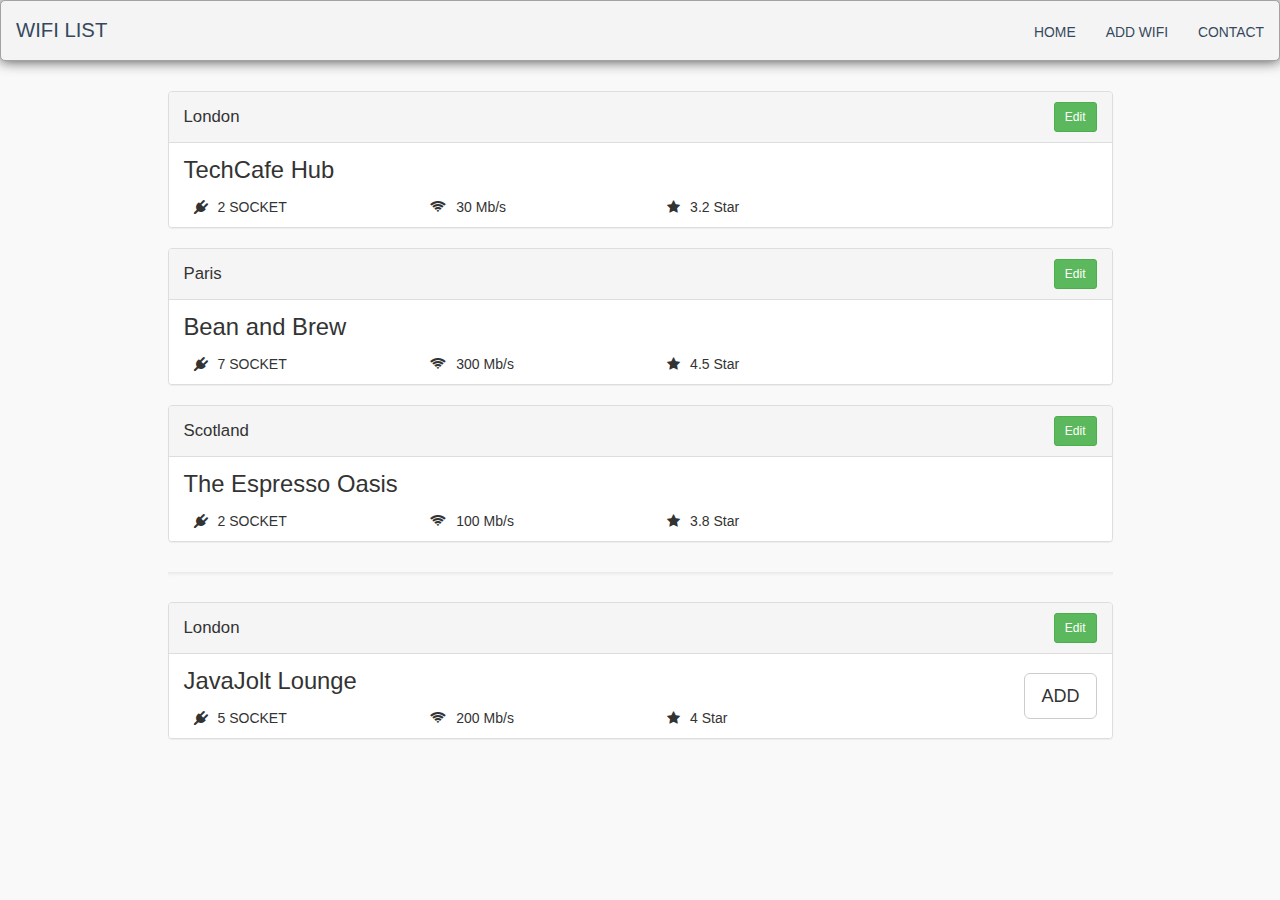
==== index.html @ f91c8c5c "saved" ====
<html lang="en" class=""><head>

    <meta charset="UTF-8">
    <title>Wifi list</title>

  <link rel="stylesheet" href="https://cdnjs.cloudflare.com/ajax/libs/twitter-bootstrap/3.3.7/css/bootstrap.min.css">
  <link rel="stylesheet" href="https://netdna.bootstrapcdn.com/font-awesome/4.7.0/css/font-awesome.css">
  <link rel="stylesheet" href="./style.css">    

</head>
  
  <body>
    <header class="header">
      <h1 class="logo"><a href="#">Wifi List</a></h1>
        <ul class="main-nav">
            <li><a href="#">Home</a></li>
            <li><a href="#">Add Wifi</a></li>
            <li><a href="#">Contact</a></li>
        </ul>
    </header> 
  <div class="container">
    <div class="row">
      <div class="col-sm-10 col-sm-push-1">
        <div class="panel panel-default">
          <div class="panel-heading">
            <div class="panel-heading--content">
              <div class="panel-heading--title">London</div>
              <div class="panel-heading--action">
                <button class="btn btn-success btn-sm">Edit</button>
              </div>
            </div>
          </div>
          <ul class="list-group">
            <li class="list-group-item">
              <div class="list-group-item--content">
                <div class="list-group-item--title">
                  <div class="title">TechCafe Hub</div>
                  <div class="stats--section">
                    <div class="stats--item"><i class="fa fa-plug"> </i>2 SOCKET</div>
                    <div class="stats--item"><i class="fa fa-wifi"> </i>30 Mb/s</div>
                    <div class="stats--item"><i class="fa fa-star"> </i>3.2 Star</div>
                  </div>
                </div>
                <div class="list-group-item--action">
                </div>
              </div>
            </li>
          </ul>
        </div>
      </div>
    </div>
    <div class="row">
      <div class="col-sm-10 col-sm-push-1">
        <div class="panel panel-default">
          <div class="panel-heading">
            <div class="panel-heading--content">
              <div class="panel-heading--title">Paris</div>
              <div class="panel-heading--action">
                <button class="btn btn-success btn-sm">Edit</button>
              </div>
            </div>
          </div>
          <ul class="list-group">
            <li class="list-group-item">
              <div class="list-group-item--content">
                <div class="list-group-item--title">
                  <div class="title">Bean and Brew</div>
                  <div class="stats--section">
                    <div class="stats--item"><i class="fa fa-plug"> </i>7 SOCKET</div>
                    <div class="stats--item"><i class="fa fa-wifi"> </i>300 Mb/s</div>
                    <div class="stats--item"><i class="fa fa-star"> </i>4.5 Star</div>
                  </div>
                </div>
                <div class="list-group-item--action">
                </div>
              </div>
            </li>
          </ul>
        </div>
      </div>
    </div>
    <div class="row">
      <div class="col-sm-10 col-sm-push-1">
        <div class="panel panel-default">
          <div class="panel-heading">
            <div class="panel-heading--content">
              <div class="panel-heading--title">Scotland</div>
              <div class="panel-heading--action">
                <button class="btn btn-success btn-sm">Edit</button>
              </div>
            </div>
          </div>
          <ul class="list-group">
            <li class="list-group-item">
              <div class="list-group-item--content">
                <div class="list-group-item--title">
                  <div class="title">The Espresso Oasis</div>
                  <div class="stats--section">
                    <div class="stats--item"><i class="fa fa-plug"> </i>2 SOCKET</div>
                    <div class="stats--item"><i class="fa fa-wifi"> </i>100 Mb/s</div>
                    <div class="stats--item"><i class="fa fa-star"> </i>3.8 Star</div>
                  </div>
                </div>
                <div class="list-group-item--action">
                </div>
              </div>
            </li>
          </ul>
        </div>
      </div>
    </div>
    <div class="row">
      <div class="col-sm-10 col-sm-push-1">
        <hr>
      </div>
    </div>
    <div class="row">
      <div class="col-sm-10 col-sm-push-1">
        <div class="panel panel-default">
          <div class="panel-heading">
            <div class="panel-heading--content">
              <div class="panel-heading--title">London</div>
              <div class="panel-heading--action">
                <button class="btn btn-success btn-sm">Edit</button>
              </div>
            </div>
          </div>
          <ul class="list-group">
            <li class="list-group-item">
              <div class="list-group-item--content">
                <div class="list-group-item--title">
                  <div class="title">JavaJolt Lounge</div>
                  <div class="stats--section">
                    <div class="stats--item"><i class="fa fa-plug"> </i>5 SOCKET</div>
                    <div class="stats--item"><i class="fa fa-wifi"> </i>200 Mb/s</div>
                    <div class="stats--item"><i class="fa fa-star"> </i>4 Star</div>
                  </div>
                </div>
                <div class="list-group-item--action">
                  <button class="btn btn-default btn-lg">ADD</button>
                </div>
              </div>
            </li>
          </ul>
        </div>
      </div>
    </div>
  </div>
    
    
  
  
  </body></html>
---- style.css ----
body {
  background-color: #f9f9f9;
  font-family: 'Montserrat', sans-serif;
}

.container {
  margin-top: 30px;
}

hr {
  margin-top: 10px;
  height: 10px;
  border: 0;
  box-shadow: 0 5px 10px -10px inset;
}

.panel-heading--content {
  display: flex;
  align-items: center;
}
.panel-heading--content .panel-heading--title {
  flex: 2;
  font-size: 1.2em;
}
.panel-heading--content .panel-heading--action {
  flex: 1;
  text-align: right;
}

.list-group-item--content {
  display: flex;
  align-items: center;
}
.list-group-item--content .list-group-item--title {
  flex: 4;
}
.list-group-item--content .list-group-item--title .title {
  font-size: 1.7em;
  margin-bottom: 10px;
}
.list-group-item--content .list-group-item--action {
  flex: 1;
  text-align: right;
}

.stats--section {
  display: flex;
  padding: 0 10px;
}
.stats--section .stats--item {
  flex: 1;
}

i.fa {
  margin-right: 10px;
}

ul {
  margin: 0;
  padding: 0;
  list-style: none;
}


h2,
h3,
a {
	color: #34495e;
}

a {
	text-decoration: none;
}



.logo {
	margin: 0;
	font-size: 1.45em;
}

.main-nav {
	margin-top: 5px;

}
.logo a,
.main-nav a {
	padding: 10px 15px;
	text-transform: uppercase;
	text-align: center;
	display: block;
}

.main-nav a {
	color: #34495e;
	font-size: .99em;
}

.main-nav a:hover {
	color: #718daa;
}



.header {
	padding-top: .5em;
	padding-bottom: .5em;
	border: 1px solid #a2a2a2;
	background-color: #f4f4f4;
	-webkit-box-shadow: 0px 0px 14px 0px rgba(0,0,0,0.75);
	-moz-box-shadow: 0px 0px 14px 0px rgba(0,0,0,0.75);
	box-shadow: 0px 0px 14px 0px rgba(0,0,0,0.75);
	-webkit-border-radius: 5px;
	-moz-border-radius: 5px;
	border-radius: 5px;
}


/* ================================= 
  Media Queries
==================================== */




@media (min-width: 769px) {
	.header,
	.main-nav {
		display: flex;
	}
	.header {
		flex-direction: column;
		align-items: center;
    	.header{
		width: 80%;
		margin: 0 auto;
		max-width: 1150px;
	}
	}

}

@media (min-width: 1025px) {
	.header {
		flex-direction: row;
		justify-content: space-between;
	}

}
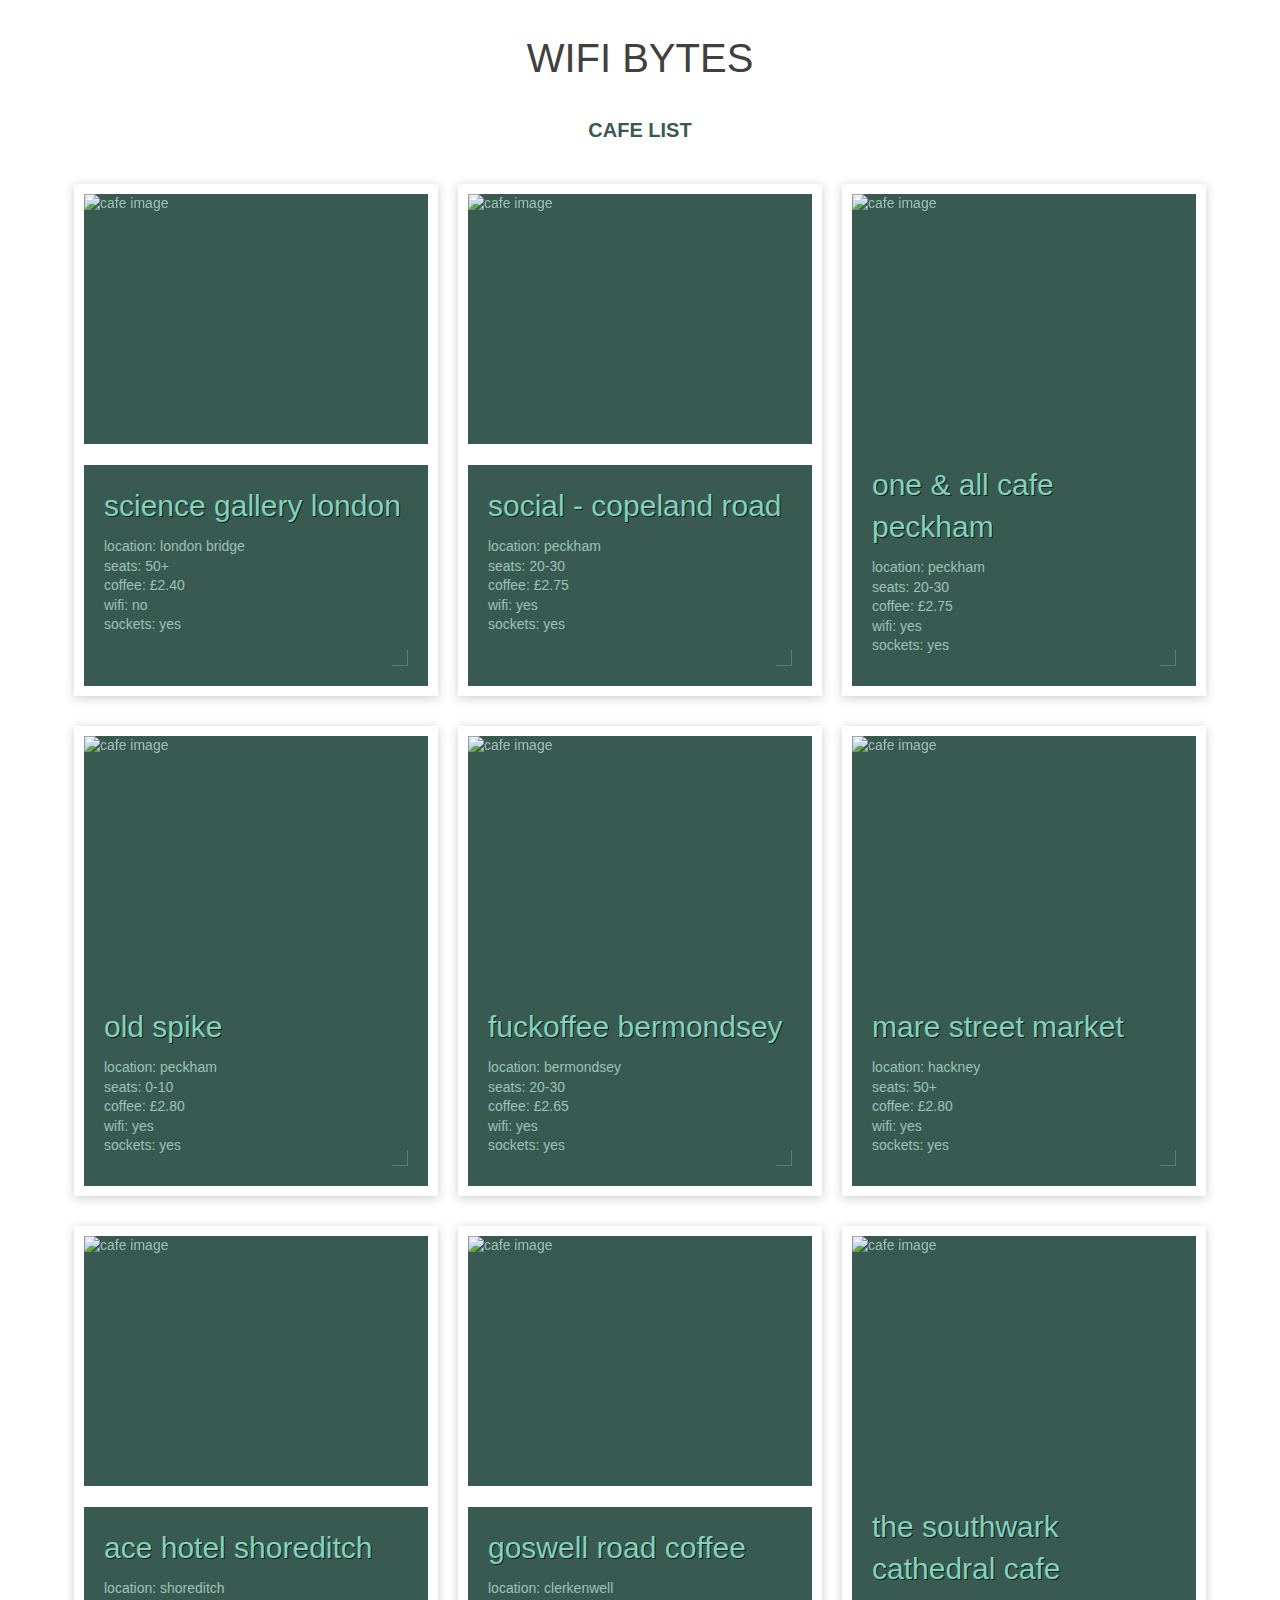
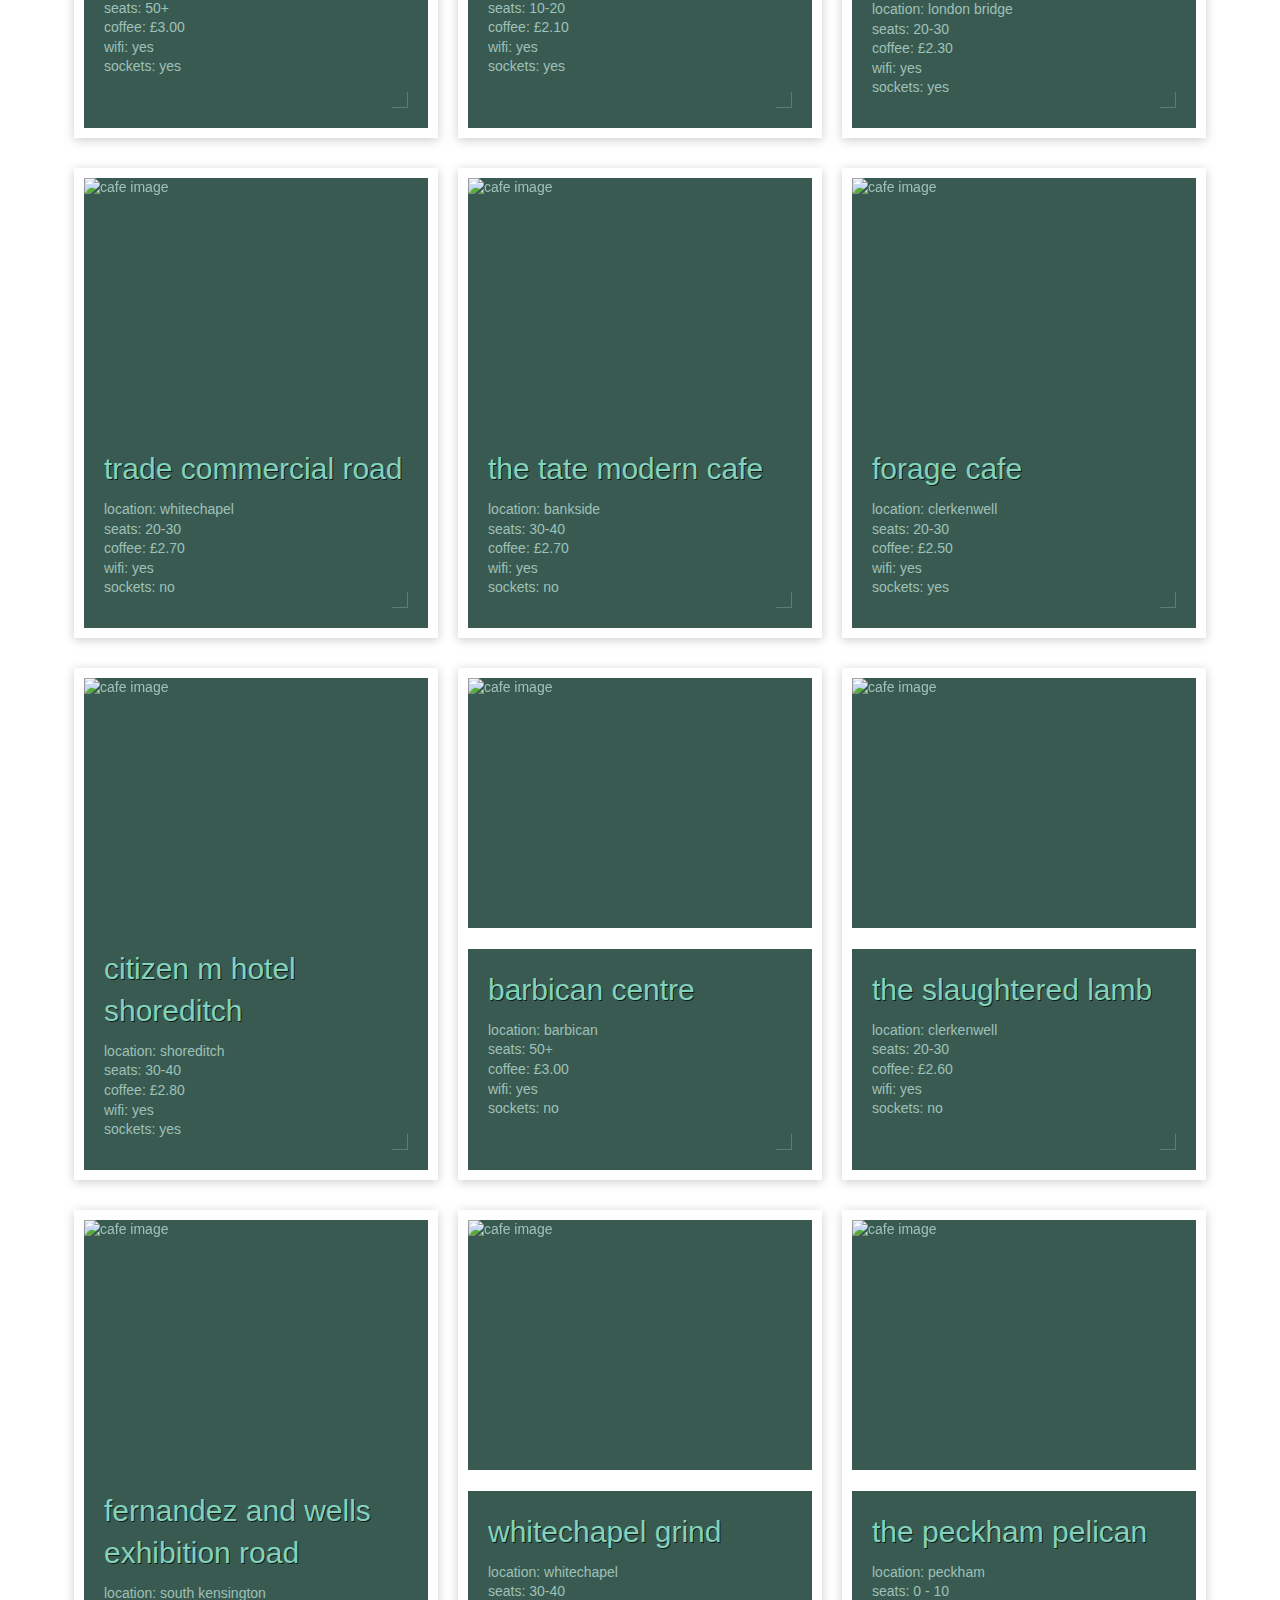
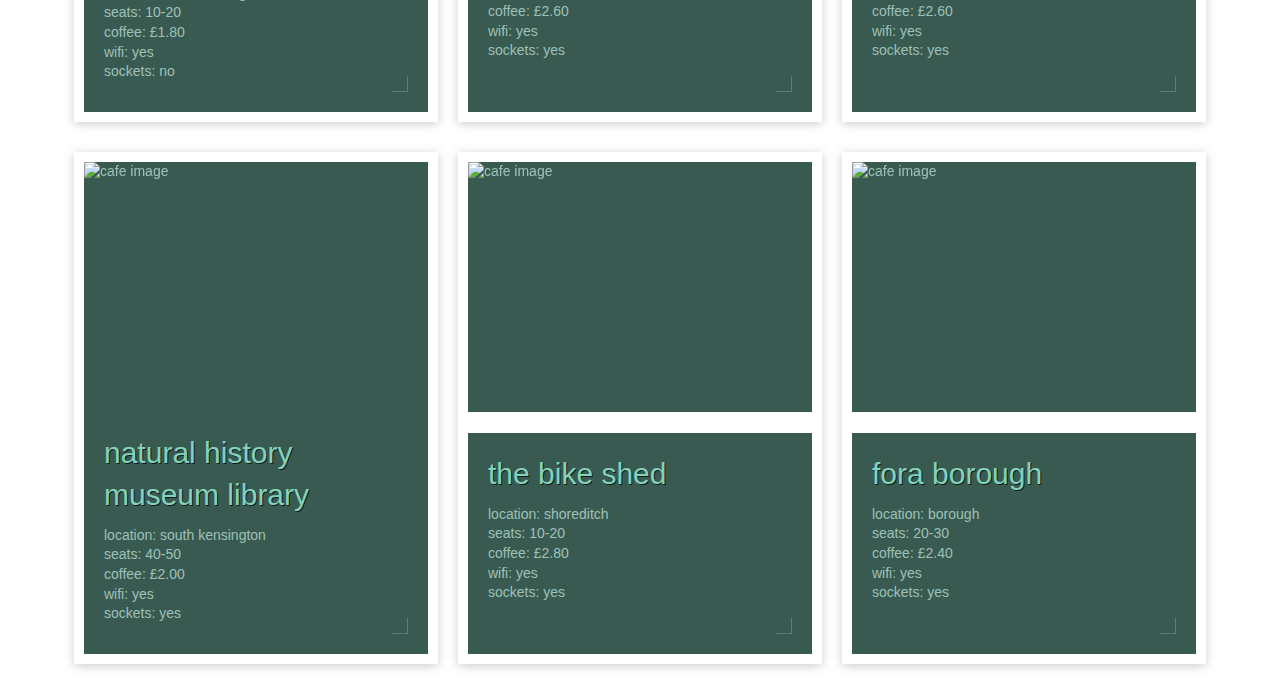
==== commit 096ac8ba: "added overall index.html" ====
--- a/index.html
+++ b/index.html
@@ -1,153 +1,381 @@
-<html lang="en" class=""><head>
-
-    <meta charset="UTF-8">
-    <title>Wifi list</title>
-
-  <link rel="stylesheet" href="https://cdnjs.cloudflare.com/ajax/libs/twitter-bootstrap/3.3.7/css/bootstrap.min.css">
-  <link rel="stylesheet" href="https://netdna.bootstrapcdn.com/font-awesome/4.7.0/css/font-awesome.css">
-  <link rel="stylesheet" href="./style.css">    
+
+<!DOCTYPE html>
+<html lang="en">
+
+<head>
+  <meta charset="UTF-8">
+  <meta name="viewport" content="width=device-width, initial-scale=1.0">
+  <title>Wifi list</title>
+  <link rel="stylesheet" href="./static/css/style.css">
 
 </head>
-  
-  <body>
-    <header class="header">
-      <h1 class="logo"><a href="#">Wifi List</a></h1>
-        <ul class="main-nav">
-            <li><a href="#">Home</a></li>
-            <li><a href="#">Add Wifi</a></li>
-            <li><a href="#">Contact</a></li>
-        </ul>
-    </header> 
-  <div class="container">
-    <div class="row">
-      <div class="col-sm-10 col-sm-push-1">
-        <div class="panel panel-default">
-          <div class="panel-heading">
-            <div class="panel-heading--content">
-              <div class="panel-heading--title">London</div>
-              <div class="panel-heading--action">
-                <button class="btn btn-success btn-sm">Edit</button>
-              </div>
-            </div>
-          </div>
-          <ul class="list-group">
-            <li class="list-group-item">
-              <div class="list-group-item--content">
-                <div class="list-group-item--title">
-                  <div class="title">TechCafe Hub</div>
-                  <div class="stats--section">
-                    <div class="stats--item"><i class="fa fa-plug"> </i>2 SOCKET</div>
-                    <div class="stats--item"><i class="fa fa-wifi"> </i>30 Mb/s</div>
-                    <div class="stats--item"><i class="fa fa-star"> </i>3.2 Star</div>
-                  </div>
-                </div>
-                <div class="list-group-item--action">
-                </div>
-              </div>
-            </li>
-          </ul>
-        </div>
-      </div>
-    </div>
-    <div class="row">
-      <div class="col-sm-10 col-sm-push-1">
-        <div class="panel panel-default">
-          <div class="panel-heading">
-            <div class="panel-heading--content">
-              <div class="panel-heading--title">Paris</div>
-              <div class="panel-heading--action">
-                <button class="btn btn-success btn-sm">Edit</button>
-              </div>
-            </div>
-          </div>
-          <ul class="list-group">
-            <li class="list-group-item">
-              <div class="list-group-item--content">
-                <div class="list-group-item--title">
-                  <div class="title">Bean and Brew</div>
-                  <div class="stats--section">
-                    <div class="stats--item"><i class="fa fa-plug"> </i>7 SOCKET</div>
-                    <div class="stats--item"><i class="fa fa-wifi"> </i>300 Mb/s</div>
-                    <div class="stats--item"><i class="fa fa-star"> </i>4.5 Star</div>
-                  </div>
-                </div>
-                <div class="list-group-item--action">
-                </div>
-              </div>
-            </li>
-          </ul>
-        </div>
-      </div>
-    </div>
-    <div class="row">
-      <div class="col-sm-10 col-sm-push-1">
-        <div class="panel panel-default">
-          <div class="panel-heading">
-            <div class="panel-heading--content">
-              <div class="panel-heading--title">Scotland</div>
-              <div class="panel-heading--action">
-                <button class="btn btn-success btn-sm">Edit</button>
-              </div>
-            </div>
-          </div>
-          <ul class="list-group">
-            <li class="list-group-item">
-              <div class="list-group-item--content">
-                <div class="list-group-item--title">
-                  <div class="title">The Espresso Oasis</div>
-                  <div class="stats--section">
-                    <div class="stats--item"><i class="fa fa-plug"> </i>2 SOCKET</div>
-                    <div class="stats--item"><i class="fa fa-wifi"> </i>100 Mb/s</div>
-                    <div class="stats--item"><i class="fa fa-star"> </i>3.8 Star</div>
-                  </div>
-                </div>
-                <div class="list-group-item--action">
-                </div>
-              </div>
-            </li>
-          </ul>
-        </div>
-      </div>
-    </div>
-    <div class="row">
-      <div class="col-sm-10 col-sm-push-1">
-        <hr>
-      </div>
-    </div>
-    <div class="row">
-      <div class="col-sm-10 col-sm-push-1">
-        <div class="panel panel-default">
-          <div class="panel-heading">
-            <div class="panel-heading--content">
-              <div class="panel-heading--title">London</div>
-              <div class="panel-heading--action">
-                <button class="btn btn-success btn-sm">Edit</button>
-              </div>
-            </div>
-          </div>
-          <ul class="list-group">
-            <li class="list-group-item">
-              <div class="list-group-item--content">
-                <div class="list-group-item--title">
-                  <div class="title">JavaJolt Lounge</div>
-                  <div class="stats--section">
-                    <div class="stats--item"><i class="fa fa-plug"> </i>5 SOCKET</div>
-                    <div class="stats--item"><i class="fa fa-wifi"> </i>200 Mb/s</div>
-                    <div class="stats--item"><i class="fa fa-star"> </i>4 Star</div>
-                  </div>
-                </div>
-                <div class="list-group-item--action">
-                  <button class="btn btn-default btn-lg">ADD</button>
-                </div>
-              </div>
-            </li>
-          </ul>
-        </div>
-      </div>
+
+<body>
+  <div id="app-wrapper">
+    <h1>WIFI BYTES</h1>
+    <h2>CAFE LIST</h2>
+    <div class="cafe-list">
+
+      <div class="cafe-item">
+        <div class="cafe-item__photo"><a href="https://g.page/scigallerylon?share" target="_blank"><img
+            src="https://atlondonbridge.com/wp-content/uploads/2019/02/Pano_9758_9761-Edit-190918_LTS_Science_Gallery-Medium-Crop-V2.jpg"
+            alt="Cafe image"></div>
+        <div class="cafe-item__name">
+          <h3>Science Gallery London</h3>
+          <div class="cafe-item__info__address">
+            <div>Location: London Bridge</div>
+            <div>Seats: 50+</div>
+            <div>Coffee: £2.40</div>
+            <div>Wifi: No</div>
+            <div>Sockets: Yes</div>
+          </div>
+          </a>
+        </div>
+      </div>
+
+      <div class="cafe-item">
+        <div class="cafe-item__photo"><a href="https://g.page/CopelandSocial?share" target="_blank"><img
+            src="https://images.squarespace-cdn.com/content/v1/5734f3ff4d088e2c5b08fe13/1555848382269-9F13FE1WQDNUUDQOAOXF/ke17ZwdGBToddI8pDm48kAeyi0pcxjZfLZiASAF9yCBZw-zPPgdn4jUwVcJE1ZvWQUxwkmyExglNqGp0IvTJZUJFbgE-7XRK3dMEBRBhUpzV8NE8s7067ZLWyi1jRvJklJnlBFEUyq1al9AqaQ7pI4DcRJq_Lf3JCtFMXgpPQyk/copeland-park-bar-peckham"
+            alt="Cafe image"></div>
+        <div class="cafe-item__name">
+          <h3>Social - Copeland Road</h3>
+          <div class="cafe-item__info__address">
+            <div>Location: Peckham</div>
+            <div>Seats: 20-30</div>
+            <div>Coffee: £2.75</div>
+            <div>Wifi: Yes</div>
+            <div>Sockets: Yes</div>
+          </div>
+          </a>
+        </div>
+      </div>
+
+      <div class="cafe-item">
+        <div class="cafe-item__photo"><a href="https://g.page/one-all-cafe?share" target="_blank"><img
+            src="https://lh3.googleusercontent.com/p/AF1QipOMzXpKAQNyUvrjTGHqCgWk8spwnzwP8Ml2aDKt=s0"
+            alt="Cafe image"></div>
+        <div class="cafe-item__name">
+          <h3>One &amp; All Cafe Peckham</h3>
+          <div class="cafe-item__info__address">
+            <div>Location: Peckham</div>
+            <div>Seats: 20-30</div>
+            <div>Coffee: £2.75</div>
+            <div>Wifi: Yes</div>
+            <div>Sockets: Yes</div>
+          </div>
+          </a>
+        </div>
+      </div>
+
+      <div class="cafe-item">
+        <div class="cafe-item__photo"><a href="https://www.google.com/maps/place/Old+Spike+Roastery/@51.4651552,-0.0666088,17z/data=!4m12!1m6!3m5!1s0x487603a3a7dd838d:0x4105b39b30a737cf!2sOld+Spike+Roastery!8m2!3d51.4651552!4d-0.0666088!3m4!1s0x487603a3a7dd838d:0x4105b39b30a737cf!8m2!3d51.4651552!4d-0.0666088" target="_blank"><img
+            src="https://lh3.googleusercontent.com/p/AF1QipPBAt6bYna7pv5c7e_PhCDPMKPb6oFf6kMT2VQ1=s0"
+            alt="Cafe image"></div>
+        <div class="cafe-item__name">
+          <h3>Old Spike</h3>
+          <div class="cafe-item__info__address">
+            <div>Location: Peckham</div>
+            <div>Seats: 0-10</div>
+            <div>Coffee: £2.80</div>
+            <div>Wifi: Yes</div>
+            <div>Sockets: Yes</div>
+          </div>
+          </a>
+        </div>
+      </div>
+
+      <div class="cafe-item">
+        <div class="cafe-item__photo"><a href="https://goo.gl/maps/ugP2B1AV7FELHSgn6" target="_blank"><img
+            src="https://lh3.googleusercontent.com/p/AF1QipM9Dz_QMkOF2da1aNLuTzS_vPvVWBnE84rZLK_G=s0"
+            alt="Cafe image"></div>
+        <div class="cafe-item__name">
+          <h3>Fuckoffee Bermondsey</h3>
+          <div class="cafe-item__info__address">
+            <div>Location: Bermondsey</div>
+            <div>Seats: 20-30</div>
+            <div>Coffee: £2.65</div>
+            <div>Wifi: Yes</div>
+            <div>Sockets: Yes</div>
+          </div>
+          </a>
+        </div>
+      </div>
+
+      <div class="cafe-item">
+        <div class="cafe-item__photo"><a href="https://goo.gl/maps/DWnwaeeiwdYsBkEH9" target="_blank"><img
+            src="https://lh3.googleusercontent.com/p/AF1QipN-C650VmJ1XZhzOIBTg1bUu3_to_GHpyrmUplt=s0"
+            alt="Cafe image"></div>
+        <div class="cafe-item__name">
+          <h3>Mare Street Market</h3>
+          <div class="cafe-item__info__address">
+            <div>Location: Hackney</div>
+            <div>Seats: 50+</div>
+            <div>Coffee: £2.80</div>
+            <div>Wifi: Yes</div>
+            <div>Sockets: Yes</div>
+          </div>
+          </a>
+        </div>
+      </div>
+
+      <div class="cafe-item">
+        <div class="cafe-item__photo"><a href="https://g.page/acehotellondon?share" target="_blank"><img
+            src="https://lh3.googleusercontent.com/p/AF1QipP_NbZH7A1fIQyp5pRm1jOGwzKsDWewaxka6vDt=s0"
+            alt="Cafe image"></div>
+        <div class="cafe-item__name">
+          <h3>Ace Hotel Shoreditch</h3>
+          <div class="cafe-item__info__address">
+            <div>Location: Shoreditch</div>
+            <div>Seats: 50+</div>
+            <div>Coffee: £3.00</div>
+            <div>Wifi: Yes</div>
+            <div>Sockets: Yes</div>
+          </div>
+          </a>
+        </div>
+      </div>
+
+      <div class="cafe-item">
+        <div class="cafe-item__photo"><a href="https://goo.gl/maps/D9nXNYK3fa1cxwpK8" target="_blank"><img
+            src="https://lh3.googleusercontent.com/p/AF1QipPnOfo7wTICdiAyybF3iFhD3l5aoQjSO-GErma1=s0"
+            alt="Cafe image"></div>
+        <div class="cafe-item__name">
+          <h3>Goswell Road Coffee</h3>
+          <div class="cafe-item__info__address">
+            <div>Location: Clerkenwell</div>
+            <div>Seats: 10-20</div>
+            <div>Coffee: £2.10</div>
+            <div>Wifi: Yes</div>
+            <div>Sockets: Yes</div>
+          </div>
+          </a>
+        </div>
+      </div>
+
+      <div class="cafe-item">
+        <div class="cafe-item__photo"><a href="https://goo.gl/maps/LU1imQzBCRLFBxKUA" target="_blank"><img
+            src="https://lh3.googleusercontent.com/p/AF1QipMrdTyRRozGBltwxAseQ4QeuNhbED6meQXlCPsx=s0"
+            alt="Cafe image"></div>
+        <div class="cafe-item__name">
+          <h3>The Southwark Cathedral Cafe</h3>
+          <div class="cafe-item__info__address">
+            <div>Location: London Bridge</div>
+            <div>Seats: 20-30</div>
+            <div>Coffee: £2.30</div>
+            <div>Wifi: Yes</div>
+            <div>Sockets: Yes</div>
+          </div>
+          </a>
+        </div>
+      </div>
+
+      <div class="cafe-item">
+        <div class="cafe-item__photo"><a href="https://goo.gl/maps/v5tzRBVhPFueYp4x6" target="_blank"><img
+            src="https://lh3.googleusercontent.com/p/AF1QipNtHqqIc3kwhpjknrVcMdkhmpA77LDYKmpOJlxf=s0"
+            alt="Cafe image"></div>
+        <div class="cafe-item__name">
+          <h3>Trade Commercial Road</h3>
+          <div class="cafe-item__info__address">
+            <div>Location: Whitechapel</div>
+            <div>Seats: 20-30</div>
+            <div>Coffee: £2.70</div>
+            <div>Wifi: Yes</div>
+            <div>Sockets: No</div>
+          </div>
+          </a>
+        </div>
+      </div>
+
+      <div class="cafe-item">
+        <div class="cafe-item__photo"><a href="https://goo.gl/maps/6RvPHyhsDDUPs1ox8" target="_blank"><img
+            src="https://lh3.googleusercontent.com/p/AF1QipOFimpFQmUORVGg0ER3lrfEiEnKpnYJck5guFqC=s0"
+            alt="Cafe image"></div>
+        <div class="cafe-item__name">
+          <h3>The Tate Modern Cafe</h3>
+          <div class="cafe-item__info__address">
+            <div>Location: Bankside</div>
+            <div>Seats: 30-40</div>
+            <div>Coffee: £2.70</div>
+            <div>Wifi: Yes</div>
+            <div>Sockets: No</div>
+          </div>
+          </a>
+        </div>
+      </div>
+
+      <div class="cafe-item">
+        <div class="cafe-item__photo"><a href="https://goo.gl/maps/HC4e9FJL48kLRH8W9" target="_blank"><img
+            src="https://lh3.googleusercontent.com/p/AF1QipPyJHFtVzxor4RyQrT-ZEk7ej7OxvmIQYZUHe6G=s0"
+            alt="Cafe image"></div>
+        <div class="cafe-item__name">
+          <h3>Forage Cafe</h3>
+          <div class="cafe-item__info__address">
+            <div>Location: Clerkenwell</div>
+            <div>Seats: 20-30</div>
+            <div>Coffee: £2.50</div>
+            <div>Wifi: Yes</div>
+            <div>Sockets: Yes</div>
+          </div>
+          </a>
+        </div>
+      </div>
+
+      <div class="cafe-item">
+        <div class="cafe-item__photo"><a href="https://g.page/citizenm-london-shoreditch?share" target="_blank"><img
+            src="https://lh3.googleusercontent.com/p/AF1QipNJQIg-6YTOZhbLu12yGPN3klDxygs7cNAjEo0C=s0"
+            alt="Cafe image"></div>
+        <div class="cafe-item__name">
+          <h3>Citizen M Hotel Shoreditch</h3>
+          <div class="cafe-item__info__address">
+            <div>Location: Shoreditch</div>
+            <div>Seats: 30-40</div>
+            <div>Coffee: £2.80</div>
+            <div>Wifi: Yes</div>
+            <div>Sockets: Yes</div>
+          </div>
+          </a>
+        </div>
+      </div>
+
+      <div class="cafe-item">
+        <div class="cafe-item__photo"><a href="https://goo.gl/maps/XPrcFj91LsQBvUa27" target="_blank"><img
+            src="https://images.adsttc.com/media/images/5014/ec99/28ba/0d58/2800/0d0f/large_jpg/stringio.jpg?1414576924"
+            alt="Cafe image"></div>
+        <div class="cafe-item__name">
+          <h3>Barbican Centre</h3>
+          <div class="cafe-item__info__address">
+            <div>Location: Barbican</div>
+            <div>Seats: 50+</div>
+            <div>Coffee: £3.00</div>
+            <div>Wifi: Yes</div>
+            <div>Sockets: No</div>
+          </div>
+          </a>
+        </div>
+      </div>
+
+      <div class="cafe-item">
+        <div class="cafe-item__photo"><a href="https://goo.gl/maps/mwAG272nQwSUc9bn8" target="_blank"><img
+            src="https://lh3.googleusercontent.com/p/AF1QipOL6jxxpE_D3YS-Zzih61DqNXJKvRIDFiP6ieUI=s0"
+            alt="Cafe image"></div>
+        <div class="cafe-item__name">
+          <h3>The Slaughtered Lamb</h3>
+          <div class="cafe-item__info__address">
+            <div>Location: Clerkenwell</div>
+            <div>Seats: 20-30</div>
+            <div>Coffee: £2.60</div>
+            <div>Wifi: Yes</div>
+            <div>Sockets: No</div>
+          </div>
+          </a>
+        </div>
+      </div>
+
+      <div class="cafe-item">
+        <div class="cafe-item__photo"><a href="https://goo.gl/maps/GPFSEuGEiDvQG8BH7" target="_blank"><img
+            src="https://lh3.googleusercontent.com/p/AF1QipOchpT9ipgb7tpqglcTKpp2E8kZhsKvlYjUZ4e1=s0"
+            alt="Cafe image"></div>
+        <div class="cafe-item__name">
+          <h3>Fernandez and Wells Exhibition Road</h3>
+          <div class="cafe-item__info__address">
+            <div>Location: South Kensington</div>
+            <div>Seats: 10-20</div>
+            <div>Coffee: £1.80</div>
+            <div>Wifi: Yes</div>
+            <div>Sockets: No</div>
+          </div>
+          </a>
+        </div>
+      </div>
+
+      <div class="cafe-item">
+        <div class="cafe-item__photo"><a href="https://goo.gl/maps/xv29seioiETAAZgN9" target="_blank"><img
+            src="https://lh3.googleusercontent.com/p/AF1QipOZ3WDAAxphLu657afVVATJ5TGxtturIOr8gt8u=s0"
+            alt="Cafe image"></div>
+        <div class="cafe-item__name">
+          <h3>Whitechapel Grind</h3>
+          <div class="cafe-item__info__address">
+            <div>Location: Whitechapel</div>
+            <div>Seats: 30-40</div>
+            <div>Coffee: £2.60</div>
+            <div>Wifi: Yes</div>
+            <div>Sockets: Yes</div>
+          </div>
+          </a>
+        </div>
+      </div>
+
+      <div class="cafe-item">
+        <div class="cafe-item__photo"><a href="https://goo.gl/maps/qpcpX7MWhFSS1qxH9" target="_blank"><img
+            src="https://lh3.googleusercontent.com/p/AF1QipOutkI7wjWNXiPSTdf8CX0jXwyVHFTwFnVhyVJE=s0"
+            alt="Cafe image"></div>
+        <div class="cafe-item__name">
+          <h3>The Peckham Pelican</h3>
+          <div class="cafe-item__info__address">
+            <div>Location: Peckham</div>
+            <div>Seats: 0 - 10</div>
+            <div>Coffee: £2.60</div>
+            <div>Wifi: Yes</div>
+            <div>Sockets: Yes</div>
+          </div>
+          </a>
+        </div>
+      </div>
+
+      <div class="cafe-item">
+        <div class="cafe-item__photo"><a href="https://goo.gl/maps/VU2PwnDDtH1WqCnK7" target="_blank"><img
+            src="https://www.nhm.ac.uk/content/dam/nhmwww/business-services/filming/Earth-Sciences-Library-1.jpg"
+            alt="Cafe image"></div>
+        <div class="cafe-item__name">
+          <h3>Natural History Museum Library</h3>
+          <div class="cafe-item__info__address">
+            <div>Location: South Kensington</div>
+            <div>Seats: 40-50</div>
+            <div>Coffee: £2.00</div>
+            <div>Wifi: Yes</div>
+            <div>Sockets: Yes</div>
+          </div>
+          </a>
+        </div>
+      </div>
+
+      <div class="cafe-item">
+        <div class="cafe-item__photo"><a href="https://goo.gl/maps/gYX271NxyuawiMcK8" target="_blank"><img
+            src="https://lh3.googleusercontent.com/p/AF1QipNlBWFgXBiP9YjKARy4dgjHGePOmtsfuQPRwGvb=s0"
+            alt="Cafe image"></div>
+        <div class="cafe-item__name">
+          <h3>The Bike Shed</h3>
+          <div class="cafe-item__info__address">
+            <div>Location: Shoreditch</div>
+            <div>Seats: 10-20</div>
+            <div>Coffee: £2.80</div>
+            <div>Wifi: Yes</div>
+            <div>Sockets: Yes</div>
+          </div>
+          </a>
+        </div>
+      </div>
+
+      <div class="cafe-item">
+        <div class="cafe-item__photo"><a href="https://g.page/fora---borough?share" target="_blank"><img
+            src="https://lh3.googleusercontent.com/p/AF1QipOhkJk2MBtFW1RydPU0zf3bf8upGkTQWyhDpXzZ=s0"
+            alt="Cafe image"></div>
+        <div class="cafe-item__name">
+          <h3>FORA Borough</h3>
+          <div class="cafe-item__info__address">
+            <div>Location: Borough</div>
+            <div>Seats: 20-30</div>
+            <div>Coffee: £2.40</div>
+            <div>Wifi: Yes</div>
+            <div>Sockets: Yes</div>
+          </div>
+          </a>
+        </div>
+      </div>
+
     </div>
   </div>
-    
-    
-  
-  
-  </body></html>+
+</body>
+
+</html>--- a/static/css/style.css
+++ b/static/css/style.css
@@ -0,0 +1,157 @@
+html {
+  font-size: 62.5%;
+  font-weight: 200;
+  color: #404040;
+  font-family: "Roboto", Sans-Serif;
+}
+
+body {
+  font-size: 1.4rem;
+  line-height: 1.4;
+}
+
+h1, h2, h3 {
+  margin: 0;
+  font-weight: 200;
+}
+
+a {
+  text-transform: lowercase;
+  text-decoration: none;
+  color: #9ec1b8;
+}
+a:hover {
+  color: #fff;
+}
+
+#app-wrapper {
+  position: relative;
+  max-width: 1200px;
+  margin: 0 auto;
+}
+#app-wrapper h1 {
+  text-align: center;
+  font-size: 4rem;
+  margin: 3rem auto;
+}
+#app-wrapper h2 {
+  text-align: center;
+  font-size: 2rem;
+  font-weight: 700;
+  margin: 3rem auto;
+  color: #395a51;
+}
+#app-wrapper .status-message {
+  text-align: center;
+  font-weight: 400;
+  font-size: 1.4rem;
+  background: rgba(57, 90, 81, 0.6);
+  color: #fff;
+  max-width: 50%;
+  padding: 2rem 3rem;
+  border: 5px solid #fff;
+  border-radius: 10px;
+  margin: 1rem auto;
+  display: block;
+  box-shadow: 0 0 10px rgba(0, 0, 0, 0.1);
+  text-shadow: 1px 1px rgba(0, 0, 0, 0.4);
+}
+
+.cafe-list {
+  display: grid;
+  grid-template-columns: 1fr;
+  max-width: 90vw;
+  overflow: hidden;
+  margin: 0 auto;
+}
+
+.cafe-item {
+  position: relative;
+  cursor: pointer;
+  display: grid;
+  grid-template-rows: -webkit-min-content auto;
+  grid-template-rows: min-content auto;
+  grid-template-columns: none;
+  margin: 10px 10px 2rem 10px;
+  box-shadow: 0 2px 10px rgba(0, 0, 0, 0.2);
+  transition: all 300ms ease;
+  padding: 1rem;
+}
+.cafe-item__photo {
+  position: relative;
+  overflow: hidden;
+  background-color: #395a51;
+  min-height: -webkit-max-content;
+  min-height: -moz-max-content;
+  min-height: max-content;
+}
+.cafe-item__photo img {
+  display: block;
+  width: 100%;
+  height: 250px; /* Set the specific height you want */
+  object-fit: cover; /* Crop the image */
+  filter: grayscale(0%);
+}
+.cafe-item__name {
+  position: relative;
+  display: grid;
+  grid-template-rows: auto -webkit-min-content -webkit-min-content;
+  grid-template-rows: auto min-content min-content;
+  background-color: #395a51;
+  padding: 2rem;
+  color: #f5f5f5;
+}
+.cafe-item__name h3 {
+  text-shadow: 1px 1px rgba(0, 0, 0, 0.7);
+  font-weight: 200;
+  font-size: 3rem;
+  margin-bottom: 1rem;
+  color: #83d2bc;
+}
+.cafe-item__info__address {
+  margin-bottom: 1rem;
+}
+.cafe-item__name:after {
+  content: "";
+  position: absolute;
+  width: 15px;
+  height: 15px;
+  right: 2rem;
+  bottom: 2rem;
+  border-right: 1px solid rgba(255, 255, 255, 0.2);
+  border-bottom: 1px solid rgba(255, 255, 255, 0.2);
+  transition: all 300ms ease;
+}
+.cafe-item:hover {
+  box-shadow: 0 0px 2px rgba(0, 0, 0, 0.2);
+}
+.cafe-item:hover .cafe-item__photo img {
+  filter: grayscale(100%);
+}
+.cafe-item:hover .cafe-item__name:after {
+  right: 1rem;
+  bottom: 1rem;
+  width: 20px;
+  height: 20px;
+  border-color: #83d2bc;
+}
+
+@media (min-width: 768px) {
+  .cafe-list {
+    grid-template-columns: 1fr 1fr;
+  }
+}
+@media (min-width: 1024px) {
+  .cafe-list {
+    grid-template-columns: 1fr 1fr 1fr;
+  }
+}
+@media (max-width: 768px) and (orientation: landscape) {
+  .cafe-list {
+    grid-template-columns: 1fr;
+  }
+
+  .cafe-item {
+    grid-template-columns: 1fr 1fr;
+  }
+}
